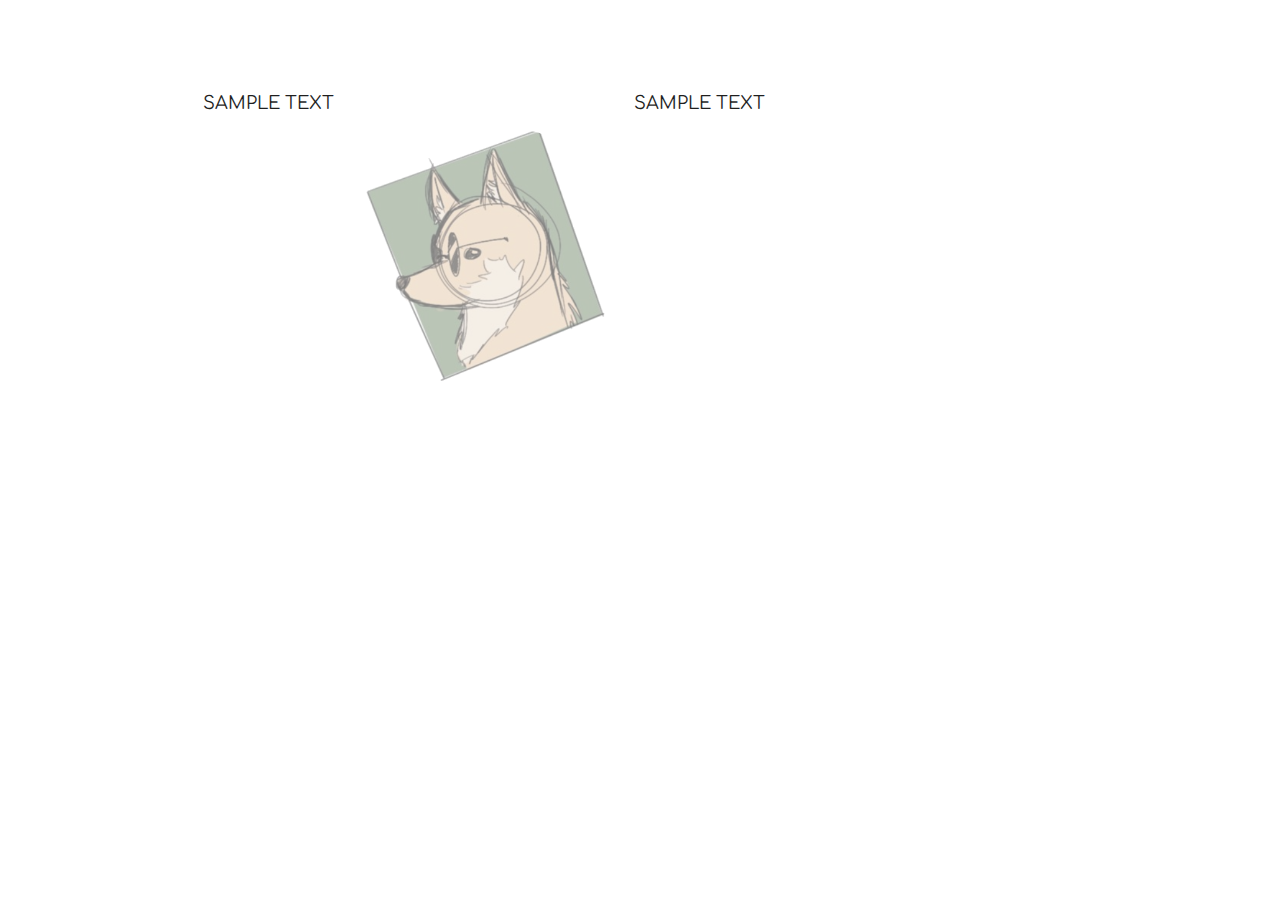
==== homepage.html @ 499a430b "initial commit" ====
<!DOCTYPE html>
<html lang="en">

<head>
    <meta charset="UTF-8">
    <meta name="viewport" content="width=device-width, initial-scale=1.0">
    <meta http-equiv="X-UA-Compatible" content="ie=edge">
    <title></title>
    <!-- Compiled and minified CSS -->
    <link rel="stylesheet" href="https://cdnjs.cloudflare.com/ajax/libs/materialize/1.0.0/css/materialize.min.css">

    <!-- Material Icons CDN -->
    <link href="https://fonts.googleapis.com/icon?family=Material+Icons" rel="stylesheet">
    <!-- fontAwesome CDN -->
    <link rel="stylesheet" href="https://cdnjs.cloudflare.com/ajax/libs/font-awesome/5.8.2/css/all.min.css" />
    <!-- google fonts cdn -->
    <link href="https://fonts.googleapis.com/css?family=Comfortaa&display=swap" rel="stylesheet">
    <!-- Slick Carousel CSS -->
    <!-- <link rel="stylesheet" type="text/css" href="https://cdn.jsdelivr.net/npm/slick-carousel@1.8.1/slick/slick.css" />
    <link rel="stylesheet" type="text/css"
        href="https://cdn.jsdelivr.net/npm/slick-carousel@1.8.1/slick/slick-theme.css" /> -->

    <!--Styling -->
    <link rel="stylesheet" href="assets/css/style.css">
    <script src="assets/javascript/app.js"></script>

</head>

<body>

    <video autoplay muted loop id="myVideo">
        <source src="assets/video/Animation Of Stars.mp4" type="video/mp4">
    </video>
    <div class="container">
        <div class="row">
            <div class="col 4">SAMPLE TEXT</div>
            <div class="col 4"><img id = "headshot"src ="assets/images/cap.png"></div>
            <div class="col 4">SAMPLE TEXT</div>
        </div>
    </div>
    <br>
---- assets/css/style.css ----
body {
    
    /* background-size: 100%; */
    color: #1f1f1f;
    min-height: 100%;
    position: relative;
    padding-bottom: 52px;
    margin-top:90px;    
    font-family: 'Comfortaa', cursive;
    font-size:18px;
}



div .names{
    font-size:20px;
}
#myVideo {
    position: fixed ;
    right: 0;
    bottom: 0;
    min-width: 10%; 
    min-height: 10%;
    z-index:-1;
  }
  #f1_container {
    position: relative;
    margin: 10px auto;
    width: 450px;
    height: 281px;
    z-index: 1;
    perspective: 1000;
}
.front.face {
    padding: 0;
}

  .navStick {
    position: fixed;
    top: 0;
    width: 100%;
    z-index: 1000;
    opacity: 0.9;
    
}
.nav-wrapper{
    color: rgb(0, 100, 248);
}

.social-media-div {
    background-color: rgba(255, 192, 203, 0.555);
    position: absolute;
    left: 0;
    right: 0;
    bottom: 0;
    height: 52px;
    margin-bottom: 0;
}
#introDiv {
    background-color:whitesmoke;
    opacity: 0.5;
    border-radius: 100px;
    padding: 2rem;
    max-width: 100%
}

#secDiv {
    background-color:whitesmoke;
    opacity: 0.5;
    border-radius: 100px;
    padding: 2rem;
    width: 50%;
    float:left;
    left:21.2rem;
    position: relative;
}
.material-icons {
   color: rgb(0, 100, 248);
}
 {
    background-color:grey;
}
#border-button {
    color:rgb(0, 235, 212)
}

#headshot{
    width:17rem;
    height:17rem;
    top:2.5rem;
    float:right;
    position:relative;
    border-radius:7rem;
    opacity: 0.5;
}

#headshot2 {
    width:17rem;
    height:17rem;
    border-radius:10rem;
    opacity:0.5;
}
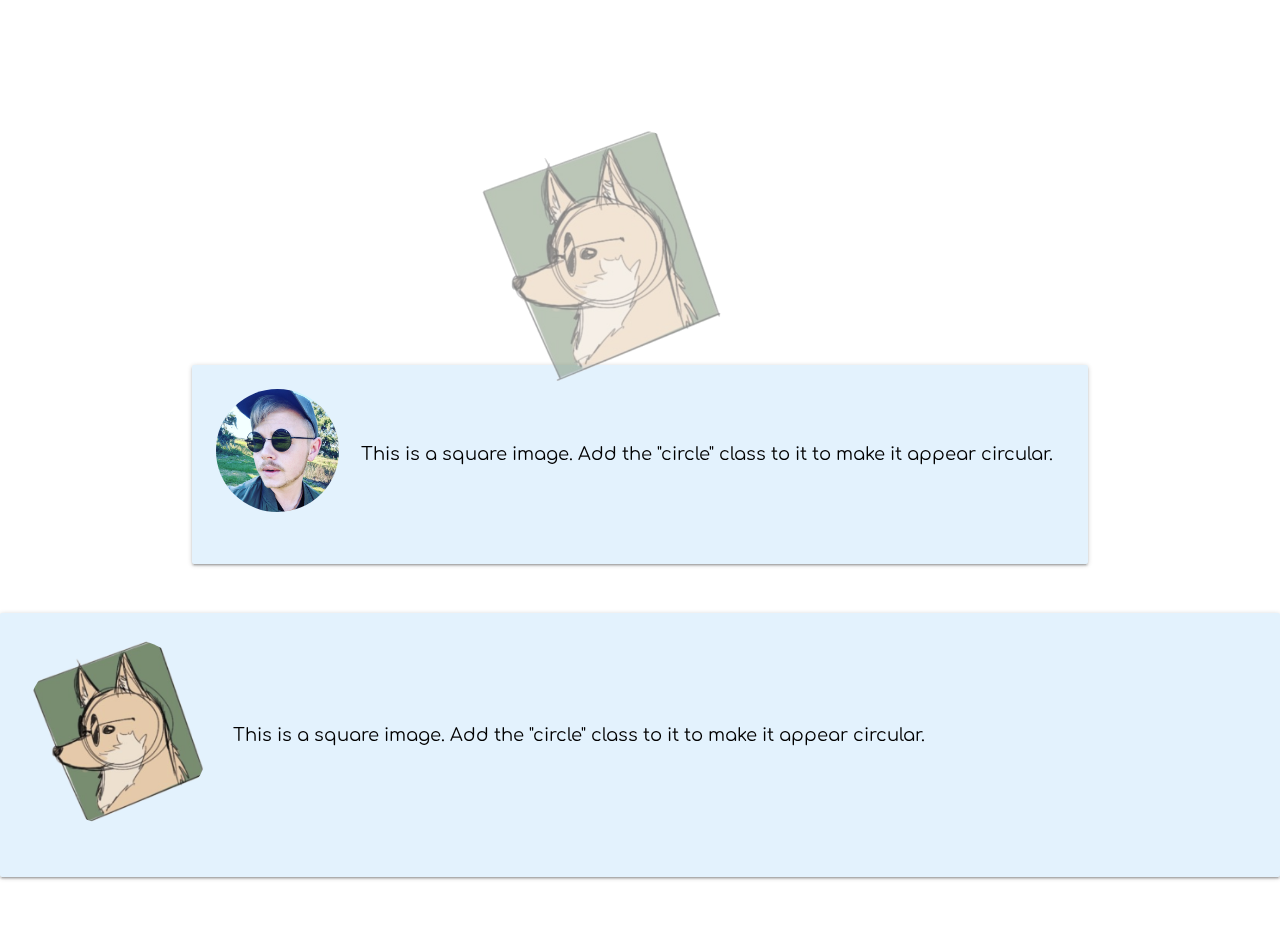
==== commit 43c67372: "Made some adjustments to the page, finally centered the image, and am now working on making parallax" ====
--- a/homepage.html
+++ b/homepage.html
@@ -22,20 +22,68 @@
 
     <!--Styling -->
     <link rel="stylesheet" href="assets/css/style.css">
-    <script src="assets/javascript/app.js"></script>
+
 
 </head>
 
 <body>
-
+    <!-- video playing in the background -->
     <video autoplay muted loop id="myVideo">
         <source src="assets/video/Animation Of Stars.mp4" type="video/mp4">
     </video>
+
+    <!-- Centered Logo Image -->
     <div class="container">
-        <div class="row">
-            <div class="col 4">SAMPLE TEXT</div>
-            <div class="col 4"><img id = "headshot"src ="assets/images/cap.png"></div>
-            <div class="col 4">SAMPLE TEXT</div>
+        <div class="center-align">
+            <div class="row valign-wrapper">
+                <div class="col s4"></div>
+                <div class="col s2"><img id="headshot" src="assets/images/cap.png"></div>
+                <div class="col s4"></div>
+            </div>
+        </div>
+        <!-- Card I grabbed from Materialize -->
+        <div class="col s12 m8 offset-m2 l6 offset-l3">
+            <div class="card-panel blue lighten-5 z-depth-1">
+                <div class="row valign-wrapper">
+                    <div class="col s2">
+                        <img src="assets/images/headshot.jpg" alt="" class="circle responsive-img">
+                        <!-- notice the "circle" class -->
+                    </div>
+                    <div class="col s10">
+                        <span class="black-text">
+                            This is a square image. Add the "circle" class to it to make it appear circular.
+                        </span>
+                    </div>
+                </div>
+            </div>
         </div>
     </div>
-    <br>+    <!-- LINE BREAK -->
+    <br>
+    <!-- LINE BREAK -->
+
+    <!-- Full screen card -->
+    <div class="col s12 m8 offset-m2 l6 offset-l3">
+        <div class="card-panel blue lighten-5 z-depth-1">
+            <div class="row valign-wrapper">
+                <div class="col s2">
+                    <img src="assets/images/cap.png" alt="" class="circle responsive-img">
+                    <!-- notice the "circle" class -->
+                </div>
+                <div class="col s10">
+                    <span class="black-text">
+                        This is a square image. Add the "circle" class to it to make it appear circular.
+                    </span>
+                </div>
+            </div>
+        </div>
+    </div>
+    <!-- End of second card -->
+</body>
+<!-- ------------------------------------------JAVASCRIPT-------------------------------- -->
+<script src="https://code.jquery.com/jquery-3.4.1.js" integrity="sha256-WpOohJOqMqqyKL9FccASB9O0KwACQJpFTUBLTYOVvVU="
+    crossorigin="anonymous"></script>
+<script src="https://cdnjs.cloudflare.com/ajax/libs/materialize/1.0.0/js/materialize.min.js"></script>
+<script src="assets/javascript/app.js"></script>
+
+</html>--- a/assets/css/style.css
+++ b/assets/css/style.css
@@ -1,6 +1,6 @@
 body {
     
-    /* background-size: 100%; */
+    background-size: 100%;
     color: #1f1f1f;
     min-height: 100%;
     position: relative;
@@ -8,6 +8,8 @@
     margin-top:90px;    
     font-family: 'Comfortaa', cursive;
     font-size:18px;
+    background-image: grey;
+    z-index: ;
 }
 
 
@@ -21,7 +23,7 @@
     bottom: 0;
     min-width: 10%; 
     min-height: 10%;
-    z-index:-1;
+    z-index:-4;
   }
   #f1_container {
     position: relative;
@@ -77,9 +79,6 @@
 .material-icons {
    color: rgb(0, 100, 248);
 }
- {
-    background-color:grey;
-}
 #border-button {
     color:rgb(0, 235, 212)
 }
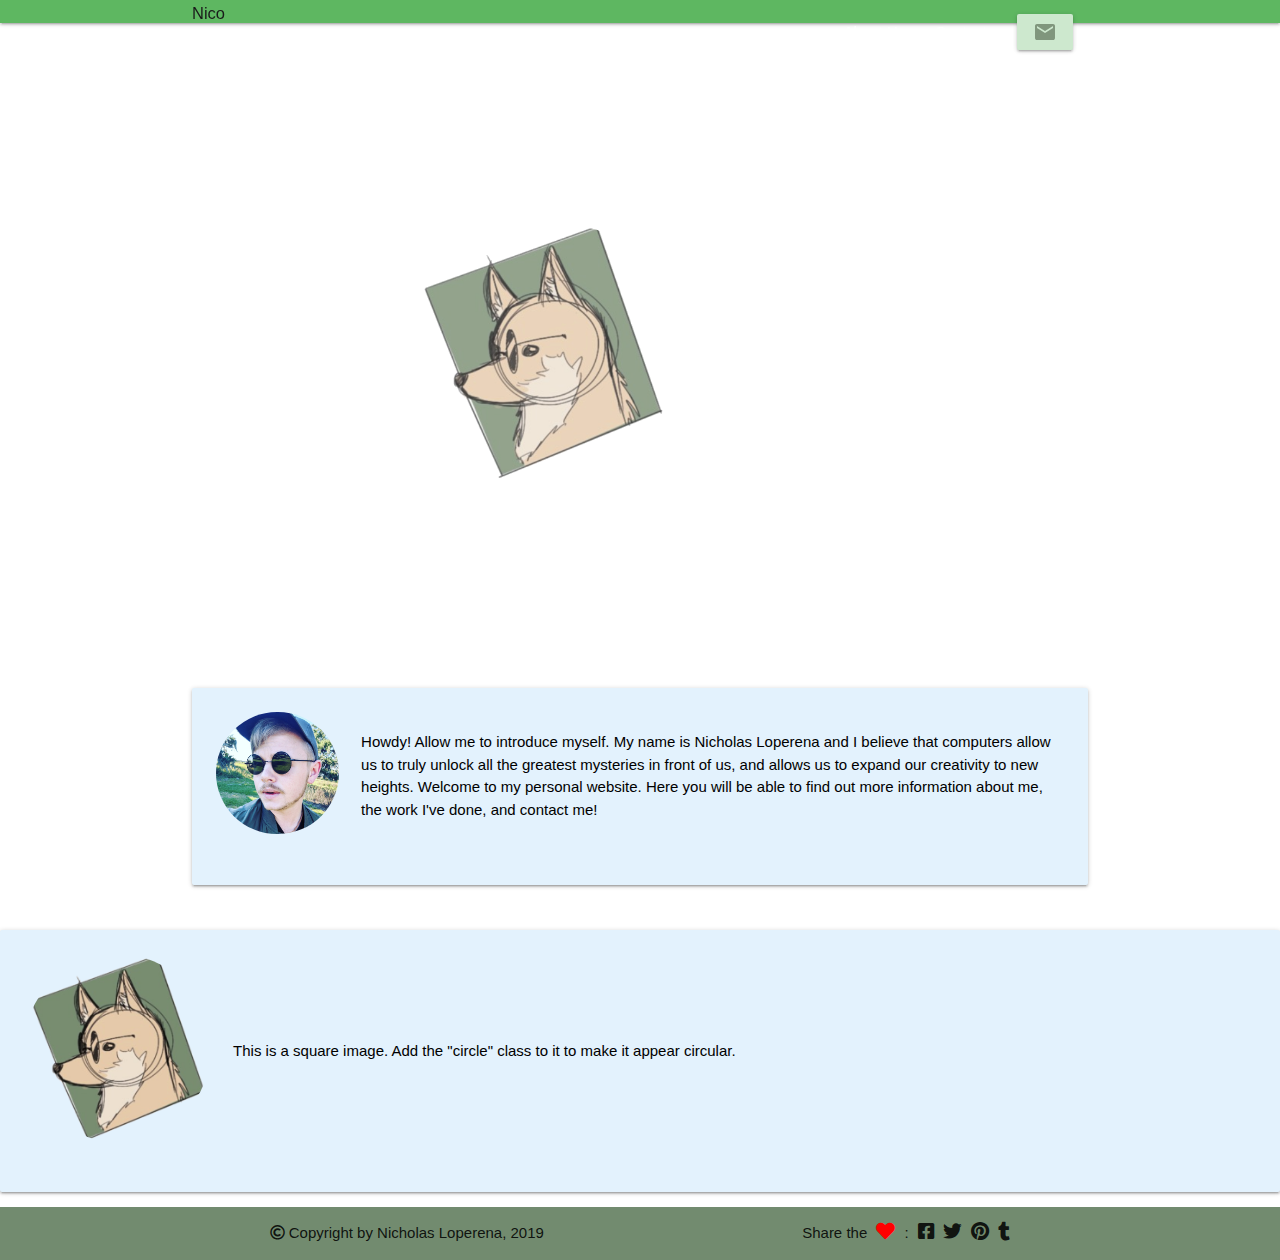
==== commit 4a251d1e: "kind of aligned everything, sticky nav was working before but now I gotta try to get it to work agai" ====
--- a/homepage.html
+++ b/homepage.html
@@ -27,17 +27,85 @@
 </head>
 
 <body>
+
+    <!-- __________________________NAVBAR___________________ -->
+
+    <!-- <nav class="navStick">
+        <div class="nav-wrapper #1e88e5" id= "navColor">
+            <div class="container">
+                    <a id = "buttonCircle" class="btn-floating btn-large waves-effect waves-light green pulse"><i id = "iconCircle" class="material-icons">email</i></a> -->
+    <!-- ______________________________________NAVBAR__________________________ -->
+    <header>
+    <nav class="navStick">
+
+        <!-- Navigation bar -->
+        <div class="nav-wrapper green">
+            <div class="container">
+                <a href="#" class="brand-logo">Nico</a>
+
+                <a href="#" class="sidenav-trigger" data-target="mobile-nav">
+                    <i class="material-icons">menu</i>
+                </a>
+
+                <ul class="right hide-on-med-and-down">
+                    <li><a href="#about-us">About Us</a></li>
+                    <li><a href="#contact-us">Contact</a></li>
+                    <!-- Modal Trigger -->
+
+                    <!-- <li>
+                    <a class="waves-effect waves-light btn modal-trigger #f8bbd0 pink lighten-4" href="#modal2">Login</a>
+                  </li> -->
+                    <li>
+                        <a class="waves-effect waves-light btn modal-trigger #f8bbd0 green lighten-4"" href=" #modal1"><i
+                                class="material-icons">email</i></a>
+                    </li>
+            </div>
+        </div>
+
+
+
+        <!-- Modal Structure -->
+        <div id="modal1" class="modal">
+            <div class="modal-content #e3f2fd blue lighten-5">
+                <h4 class=>Enter Info</h4>
+                <label class="pink lighten-4">Enter Human and Pet Information</label>
+                <input placeholder="Name" id="username-display" type="text" class="validate">
+                <!-- <input placeholder="Email" type="text" class="validate"> -->
+                <input placeholder="Pet Name" id="petname-display" type="text" class="validate">
+                <input placeholder="Pet Type" id="pettype-display" type="text" class="validate">
+                <a class="waves-effect waves-light btn-large favorite-button" id="form-submit-button"><i
+                        class="fas fa-heart"></i> Add info </a>
+            </div>
+        </div>
+        </li>
+        </ul>
+
+
+    </nav>
+</header>
+
+
     <!-- video playing in the background -->
     <video autoplay muted loop id="myVideo">
         <source src="assets/video/Animation Of Stars.mp4" type="video/mp4">
     </video>
 
+
+    <!-- <a href="#" class="sidenav-trigger" data-target="mobile-nav">
+                    <i class="material-icons">menu</i>
+                </a> -->
+
+
+    <!-- Modal Trigger -->
+
     <!-- Centered Logo Image -->
     <div class="container">
         <div class="center-align">
-            <div class="row valign-wrapper">
+            <div class="row valign-wrapper" id ="firstRow">
                 <div class="col s4"></div>
-                <div class="col s2"><img id="headshot" src="assets/images/cap.png"></div>
+                <div class="divider"></div>
+                <div class="col s4 waves"><img id="headshot" src="assets/images/cap.png"></div>
+                <div class="divider"></div>
                 <div class="col s4"></div>
             </div>
         </div>
@@ -51,7 +119,11 @@
                     </div>
                     <div class="col s10">
                         <span class="black-text">
-                            This is a square image. Add the "circle" class to it to make it appear circular.
+                            Howdy! Allow me to introduce myself. My name is Nicholas Loperena and I
+                            believe that computers allow us to truly unlock all the greatest mysteries
+                            in front of us, and allows us to expand our creativity to new heights.
+                            Welcome to my personal website. Here you will be able to find out more information about me,
+                            the work I've done, and contact me!
                         </span>
                     </div>
                 </div>
@@ -78,12 +150,37 @@
             </div>
         </div>
     </div>
+
+
+
     <!-- End of second card -->
+    <footer>
+        <!-- --------------------------------------COPYRIGHT-------------------------------- -->
+        <div class="row social-media-div">
+            <div class="col s12">
+                <div class="social-media">
+                    <p><i class="far fa-copyright"></i> Copyright by Nicholas Loperena, 2019</p>
+                    <p>Share the <i class="fas fa-heart heart-logo"></i> :
+                        <a href="https://www.facebook.com/sharer/sharer.php?u=#url" target="_blank"><i
+                                class="fab fa-facebook-square social-media-logos"></i></a>
+                        <a
+                            href="http://twitter.com/share?text=text goes here&url=http://url goes here&hashtags=hashtag1,hashtag2,hashtag3"><i
+                                class="fab fa-twitter social-media-logos"></i></a>
+                        <a href="http://pinterest.com/pin/create/button/?url=/node/[nid]&description=[title]"><i
+                                class="fab fa-pinterest social-media-logos"></i></a>
+                        <a href="http://www.tumblr.com/share/link?url=[URL]&amp;name=[title]&amp;description=[content]"><i
+                                class="fab fa-tumblr social-media-logos"></i></a>
+                    </p>
+                </div>
+            </div>
+        </div>
+    </footer>
+    <!-- ------------------------------------------JAVASCRIPT-------------------------------- -->
+    <script src="https://code.jquery.com/jquery-3.4.1.js"
+        integrity="sha256-WpOohJOqMqqyKL9FccASB9O0KwACQJpFTUBLTYOVvVU=" crossorigin="anonymous"></script>
+    <script src="https://cdnjs.cloudflare.com/ajax/libs/materialize/1.0.0/js/materialize.min.js"></script>
+    <script src="assets/javascript/app.js"></script>
+
 </body>
-<!-- ------------------------------------------JAVASCRIPT-------------------------------- -->
-<script src="https://code.jquery.com/jquery-3.4.1.js" integrity="sha256-WpOohJOqMqqyKL9FccASB9O0KwACQJpFTUBLTYOVvVU="
-    crossorigin="anonymous"></script>
-<script src="https://cdnjs.cloudflare.com/ajax/libs/materialize/1.0.0/js/materialize.min.js"></script>
-<script src="assets/javascript/app.js"></script>
 
 </html>--- a/assets/css/style.css
+++ b/assets/css/style.css
@@ -1,15 +1,18 @@
+html{
+    padding-top:-600px;}
+
 body {
     
     background-size: 100%;
-    color: #1f1f1f;
+    
     min-height: 100%;
     position: relative;
-    padding-bottom: 52px;
-    margin-top:90px;    
     font-family: 'Comfortaa', cursive;
-    font-size:18px;
-    background-image: grey;
-    z-index: ;
+    font-family: 'Maven Pro', sans-serif;
+    font-size:15px;
+    
+    
+    
 }
 
 
@@ -18,11 +21,11 @@
     font-size:20px;
 }
 #myVideo {
-    position: fixed ;
+    position: absolute;
     right: 0;
     bottom: 0;
-    min-width: 10%; 
-    min-height: 10%;
+    min-width: 100%; 
+    min-height: 100%;
     z-index:-4;
   }
   #f1_container {
@@ -33,30 +36,71 @@
     z-index: 1;
     perspective: 1000;
 }
+#buttonCircle{
+
+}
+.btn-floating.btn-large {
+    width: 20px;
+    height: 20px;
+    padding: 10px;
+    bottom: 1.25rem;
+}
+
+
 .front.face {
     padding: 0;
 }
 
   .navStick {
-    position: fixed;
+    position: sticky;
     top: 0;
     width: 100%;
+    height:100%
     z-index: 1000;
     opacity: 0.9;
-    
+    height: 1.5rem;   
 }
-.nav-wrapper{
-    color: rgb(0, 100, 248);
+nav .brand-logo {
+    position: absolute;
+    color:black;
+    display: inline-block;
+    font-size: 1.1rem;
+    bottom: -1.5rem;
+}
+
+#navColor{
+    background-color: white;
+    text-color
+}
+
+.social-media {
+    display: flex;
+    justify-content: space-evenly;
+    width:100%
+}
+
+.social-media a {
+    color: inherit;
+}
+
+.social-media-logos,
+.heart-logo {
+    font-size: 1.25rem;
+    margin-left: 5px;
 }
 
 .social-media-div {
-    background-color: rgba(255, 192, 203, 0.555);
-    position: absolute;
+    background-color:rgb(114,139,111);
+    position: relative;
     left: 0;
     right: 0;
     bottom: 0;
-    height: 52px;
+    height: rem;
     margin-bottom: 0;
+}
+.heart-logo {
+    color: red;
+    margin-right: 5px;
 }
 #introDiv {
     background-color:whitesmoke;
@@ -77,20 +121,22 @@
     position: relative;
 }
 .material-icons {
-   color: rgb(0, 100, 248);
+   color:rgb(114,139,111);
 }
 #border-button {
-    color:rgb(0, 235, 212)
+    color::rgb(114,139,111);
 }
 
-#headshot{
-    width:17rem;
-    height:17rem;
-    top:2.5rem;
-    float:right;
-    position:relative;
-    border-radius:7rem;
-    opacity: 0.5;
+#headshot {
+    margin-top: 17rem;
+    margin-bottom: 9rem;
+    width: 17rem;
+    height: 17rem;
+    top: -3.5rem;
+    float: left;
+    position: relative;
+    border-radius: 7rem;
+    opacity: 0.8;
 }
 
 #headshot2 {
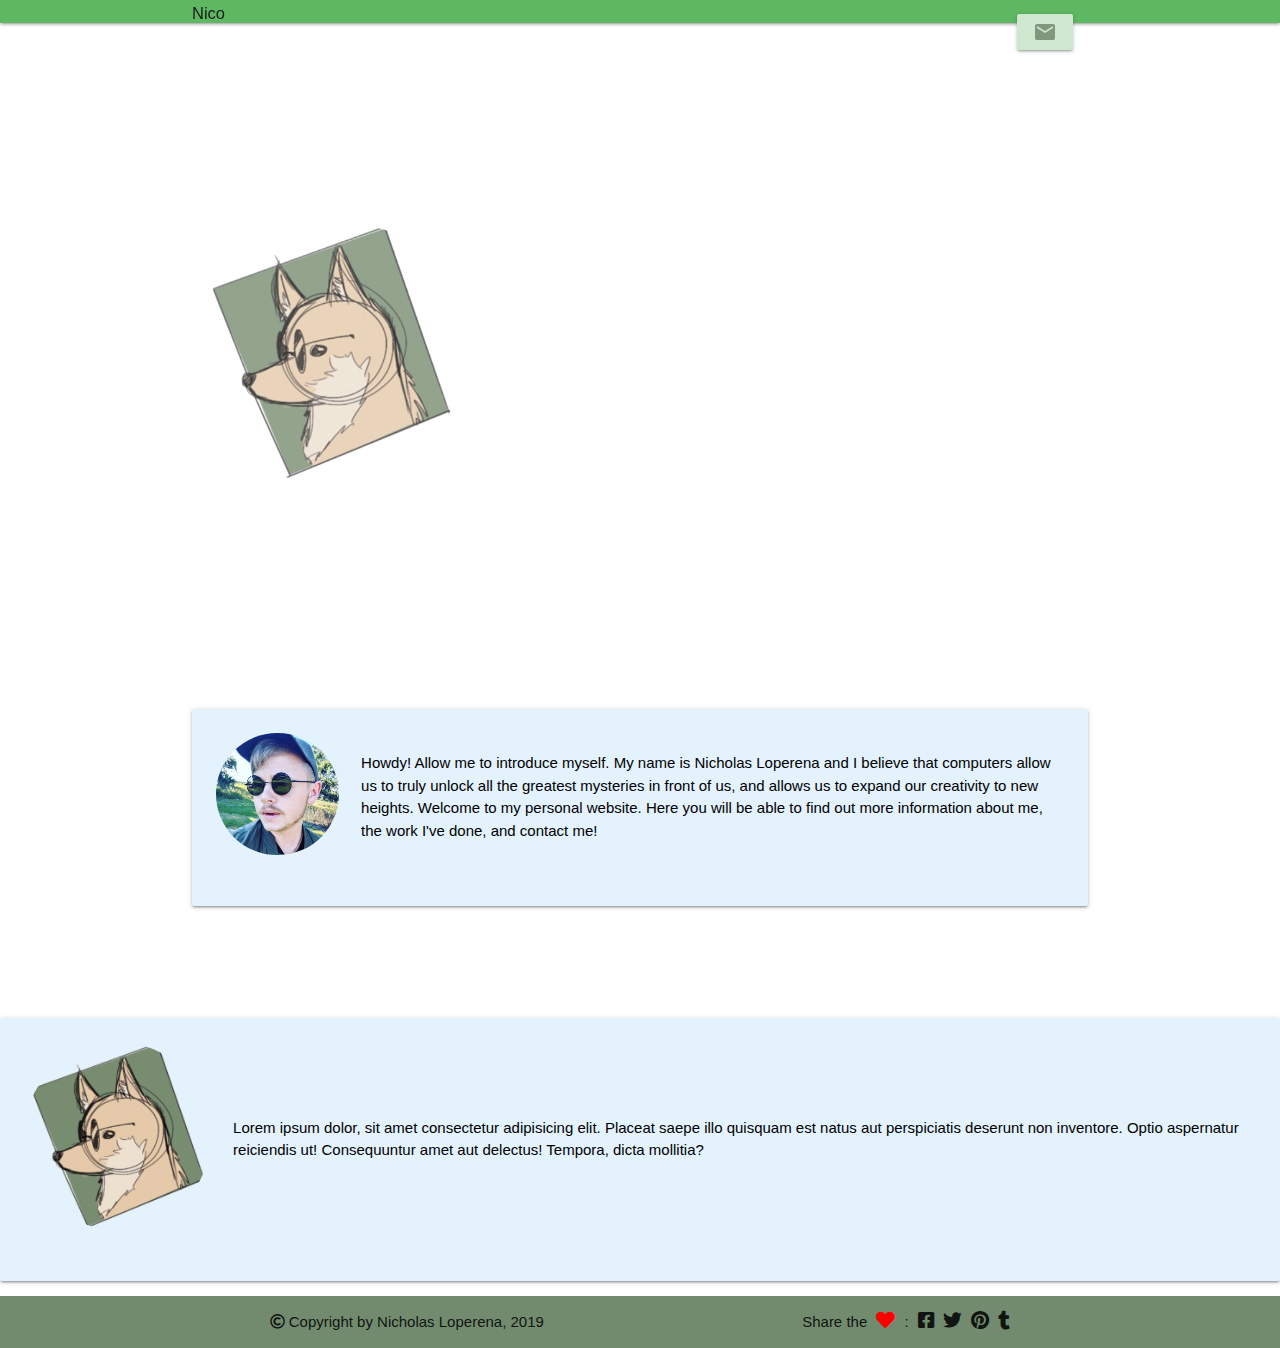
==== commit 9d19d7db: "Just got the navbar to work, now the only thing right now to do is to center my main logo" ====
--- a/homepage.html
+++ b/homepage.html
@@ -35,55 +35,49 @@
             <div class="container">
                     <a id = "buttonCircle" class="btn-floating btn-large waves-effect waves-light green pulse"><i id = "iconCircle" class="material-icons">email</i></a> -->
     <!-- ______________________________________NAVBAR__________________________ -->
-    <header>
-    <nav class="navStick">
+    
+        <nav class="navStick">
 
-        <!-- Navigation bar -->
-        <div class="nav-wrapper green">
-            <div class="container">
-                <a href="#" class="brand-logo">Nico</a>
+            <!-- Navigation bar -->
+            <div class="nav-wrapper green">
+                <div class="container">
+                    <a href="#" class="brand-logo">Nico</a>
 
-                <a href="#" class="sidenav-trigger" data-target="mobile-nav">
-                    <i class="material-icons">menu</i>
-                </a>
+                    <a href="#" class="sidenav-trigger pulse" data-target="mobile-nav">
+                        <i class="material-icons">menu</i>
+                    </a>
 
-                <ul class="right hide-on-med-and-down">
-                    <li><a href="#about-us">About Us</a></li>
-                    <li><a href="#contact-us">Contact</a></li>
-                    <!-- Modal Trigger -->
+                    <ul class="right hide-on-med-and-down">
 
-                    <!-- <li>
+                        <li>Contact</li>
+                        <!-- Modal Trigger -->
+
+                        <!-- <li>
                     <a class="waves-effect waves-light btn modal-trigger #f8bbd0 pink lighten-4" href="#modal2">Login</a>
                   </li> -->
-                    <li>
-                        <a class="waves-effect waves-light btn modal-trigger #f8bbd0 green lighten-4"" href=" #modal1"><i
-                                class="material-icons">email</i></a>
-                    </li>
+                        <li>
+                            <a class="waves-effect waves-light btn modal-trigger #f8bbd0 green lighten-4"" href="
+                                #modal1"><i class="material-icons">email</i></a>
+                        </li>
+                </div>
             </div>
-        </div>
 
 
 
-        <!-- Modal Structure -->
-        <div id="modal1" class="modal">
-            <div class="modal-content #e3f2fd blue lighten-5">
-                <h4 class=>Enter Info</h4>
-                <label class="pink lighten-4">Enter Human and Pet Information</label>
-                <input placeholder="Name" id="username-display" type="text" class="validate">
-                <!-- <input placeholder="Email" type="text" class="validate"> -->
-                <input placeholder="Pet Name" id="petname-display" type="text" class="validate">
-                <input placeholder="Pet Type" id="pettype-display" type="text" class="validate">
-                <a class="waves-effect waves-light btn-large favorite-button" id="form-submit-button"><i
-                        class="fas fa-heart"></i> Add info </a>
+            <!-- Modal Structure -->
+            <div id="modal1" class="modal">
+                <div class="modal-content #e3f2fd blue lighten-5">
+                    
+                    
+                    
+                </div>
             </div>
-        </div>
-        </li>
-        </ul>
+            </li>
+            </ul>
 
 
-    </nav>
-</header>
-
+        </nav>
+    
 
     <!-- video playing in the background -->
     <video autoplay muted loop id="myVideo">
@@ -101,15 +95,24 @@
     <!-- Centered Logo Image -->
     <div class="container">
         <div class="center-align">
-            <div class="row valign-wrapper" id ="firstRow">
+            <div class="row valign-wrapper" id="firstRow">
+                <!-- <div class="col s4"></div> -->
+
+                <div class="col s12"><img id="headshot" src="assets/images/cap.png"></div>
+
+                <!-- <div class="col s4"></div> -->
+            </div>
+            <div class="row valign-wrapper" id="">
                 <div class="col s4"></div>
-                <div class="divider"></div>
-                <div class="col s4 waves"><img id="headshot" src="assets/images/cap.png"></div>
-                <div class="divider"></div>
+
+                <div class="col s4"></div>
+
                 <div class="col s4"></div>
             </div>
         </div>
-        <!-- Card I grabbed from Materialize -->
+    </div>
+    <!-- Card I grabbed from Materialize -->
+    <div class="container">
         <div class="col s12 m8 offset-m2 l6 offset-l3">
             <div class="card-panel blue lighten-5 z-depth-1">
                 <div class="row valign-wrapper">
@@ -130,7 +133,11 @@
             </div>
         </div>
     </div>
+    </div>
     <!-- LINE BREAK -->
+    <br>
+    <br>
+    <br>
     <br>
     <!-- LINE BREAK -->
 
@@ -144,7 +151,9 @@
                 </div>
                 <div class="col s10">
                     <span class="black-text">
-                        This is a square image. Add the "circle" class to it to make it appear circular.
+                        Lorem ipsum dolor, sit amet consectetur adipisicing elit. Placeat saepe illo quisquam est natus
+                        aut perspiciatis deserunt non inventore. Optio aspernatur reiciendis ut! Consequuntur amet aut
+                        delectus! Tempora, dicta mollitia?
                     </span>
                 </div>
             </div>
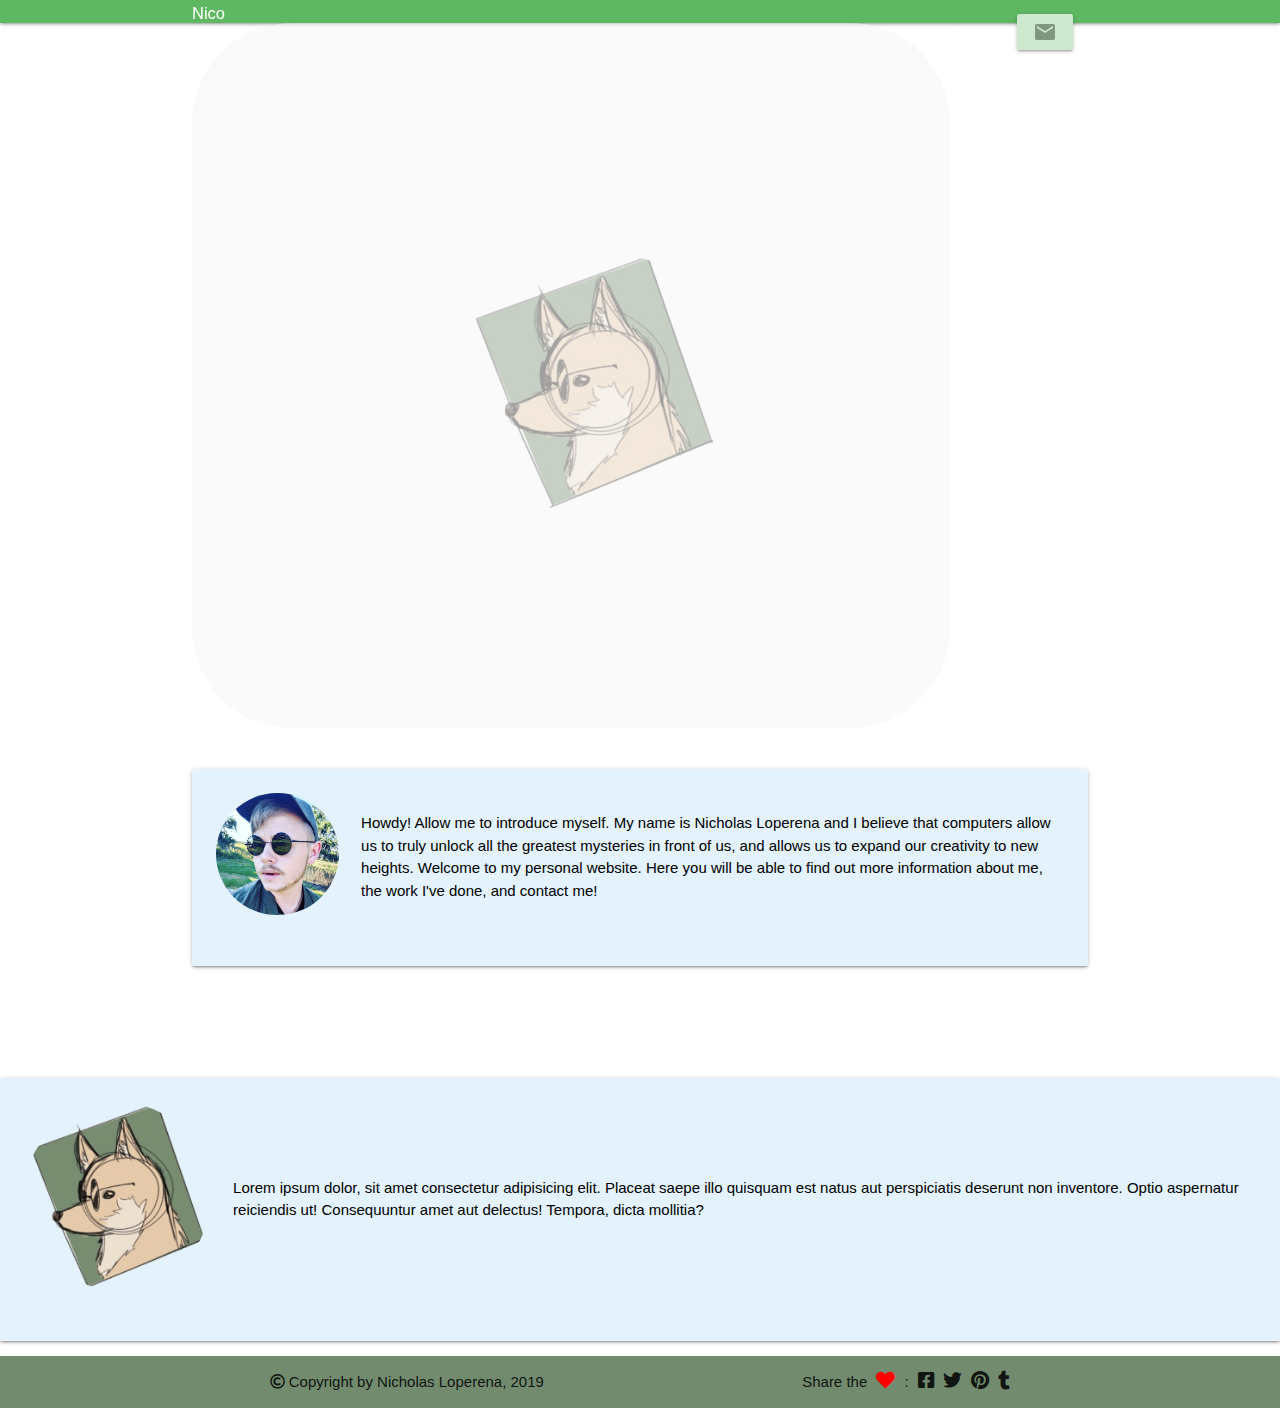
==== commit 5dc0e5ff: "Throwing in the towel on centering this image, will come back to it later" ====
--- a/homepage.html
+++ b/homepage.html
@@ -95,12 +95,12 @@
     <!-- Centered Logo Image -->
     <div class="container">
         <div class="center-align">
-            <div class="row valign-wrapper" id="firstRow">
-                <!-- <div class="col s4"></div> -->
+            <div class="row valign-wrapper" id="introDiv">
+                <div class="col s4"></div>
 
-                <div class="col s12"><img id="headshot" src="assets/images/cap.png"></div>
+                <div class="col s4"><img id="headshot" src="assets/images/cap.png"></div>
 
-                <!-- <div class="col s4"></div> -->
+                <div class="col s4"></div>
             </div>
             <div class="row valign-wrapper" id="">
                 <div class="col s4"></div>
--- a/assets/css/style.css
+++ b/assets/css/style.css
@@ -62,7 +62,7 @@
 }
 nav .brand-logo {
     position: absolute;
-    color:black;
+    color:white;
     display: inline-block;
     font-size: 1.1rem;
     bottom: -1.5rem;
@@ -137,6 +137,8 @@
     position: relative;
     border-radius: 7rem;
     opacity: 0.8;
+    text-align:center;
+    
 }
 
 #headshot2 {
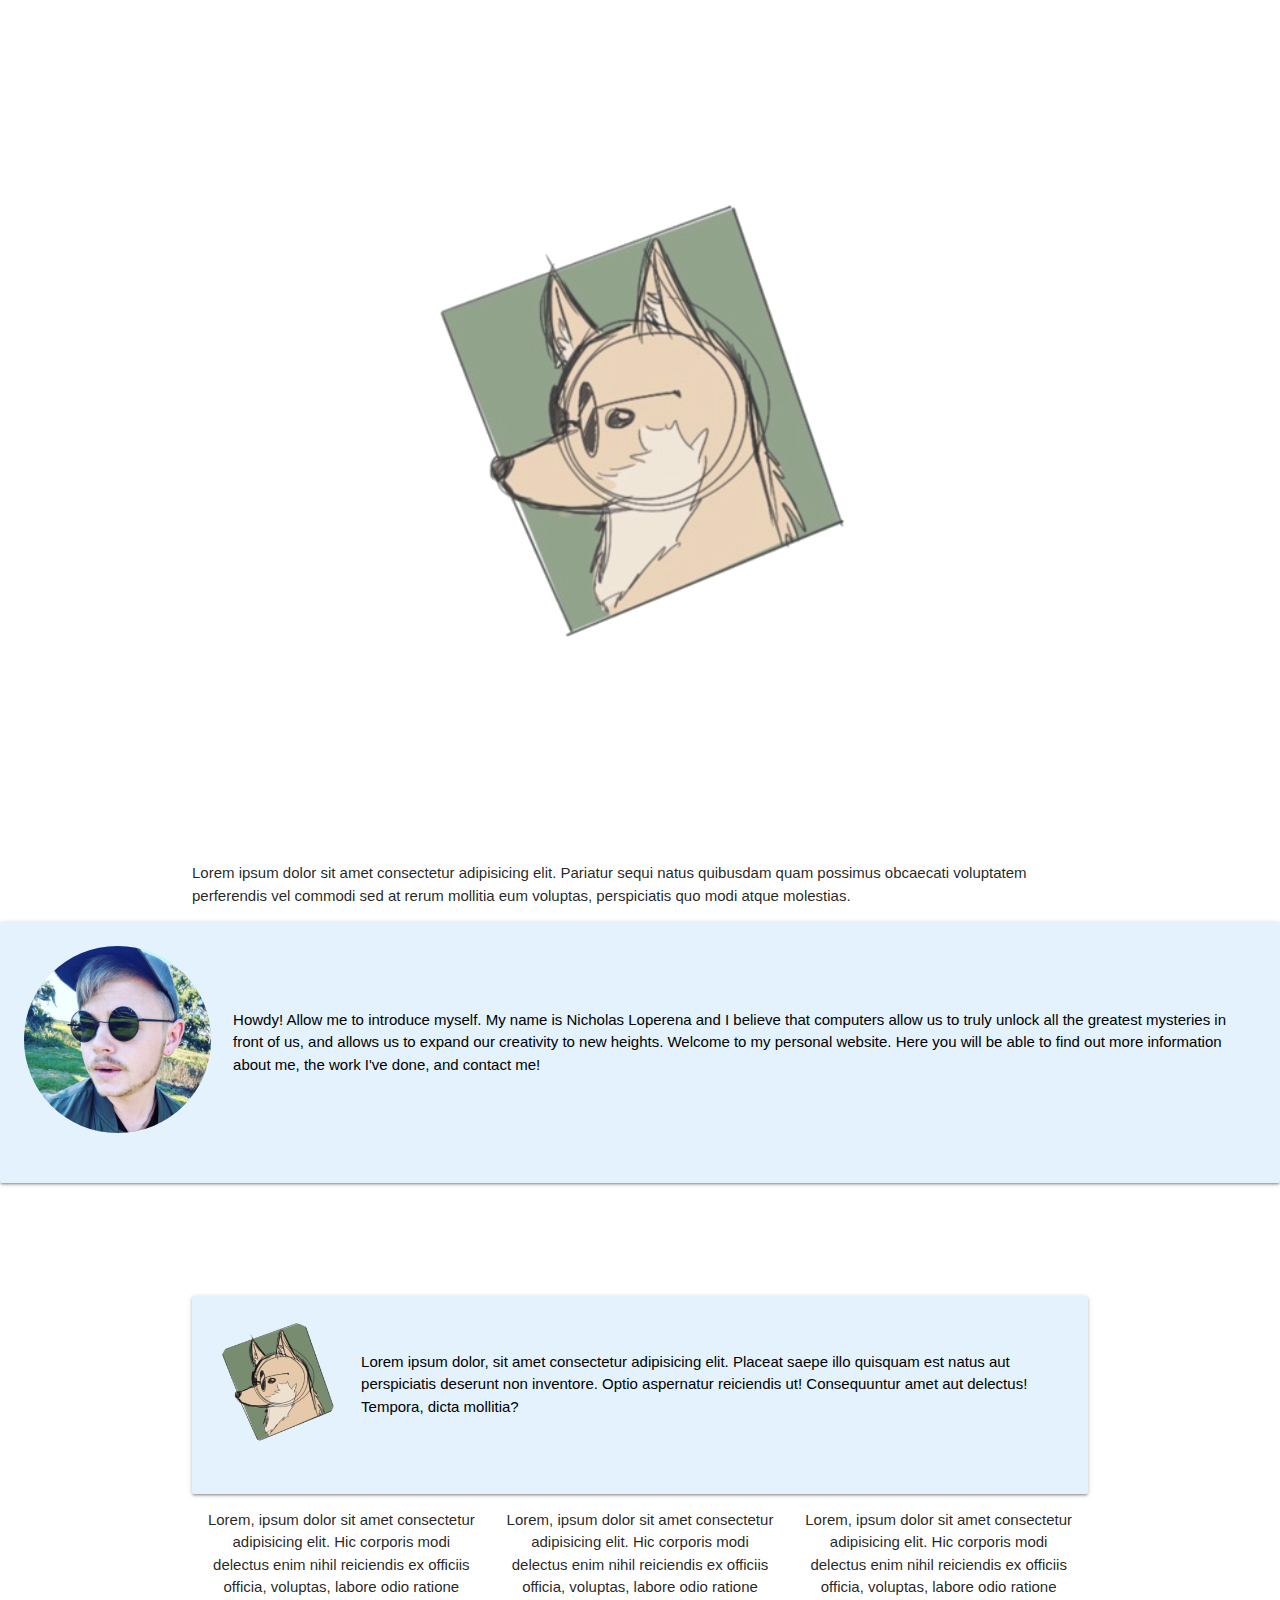
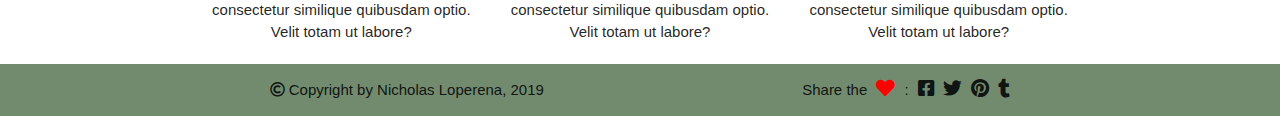
==== commit 613dd876: "centered my image, removed the navbar for now, and the next plan is parallax scrolling" ====
--- a/homepage.html
+++ b/homepage.html
@@ -35,104 +35,66 @@
             <div class="container">
                     <a id = "buttonCircle" class="btn-floating btn-large waves-effect waves-light green pulse"><i id = "iconCircle" class="material-icons">email</i></a> -->
     <!-- ______________________________________NAVBAR__________________________ -->
-    
-        <nav class="navStick">
-
-            <!-- Navigation bar -->
-            <div class="nav-wrapper green">
-                <div class="container">
-                    <a href="#" class="brand-logo">Nico</a>
-
-                    <a href="#" class="sidenav-trigger pulse" data-target="mobile-nav">
-                        <i class="material-icons">menu</i>
-                    </a>
-
-                    <ul class="right hide-on-med-and-down">
-
-                        <li>Contact</li>
-                        <!-- Modal Trigger -->
-
-                        <!-- <li>
-                    <a class="waves-effect waves-light btn modal-trigger #f8bbd0 pink lighten-4" href="#modal2">Login</a>
-                  </li> -->
-                        <li>
-                            <a class="waves-effect waves-light btn modal-trigger #f8bbd0 green lighten-4"" href="
-                                #modal1"><i class="material-icons">email</i></a>
-                        </li>
-                </div>
-            </div>
 
 
 
-            <!-- Modal Structure -->
-            <div id="modal1" class="modal">
-                <div class="modal-content #e3f2fd blue lighten-5">
-                    
-                    
-                    
-                </div>
-            </div>
-            </li>
-            </ul>
+
+    <!-- Modal Structure -->
+    <div id="modal1" class="modal">
+        <div class="modal-content #e3f2fd blue lighten-5">
 
 
-        </nav>
-    
+
+        </div>
+    </div>
+    </li>
+    </ul>
+    </nav>
+
 
     <!-- video playing in the background -->
-    <video autoplay muted loop id="myVideo">
-        <source src="assets/video/Animation Of Stars.mp4" type="video/mp4">
-    </video>
+    <div class="videoContainer">
+        <video autoplay muted loop id="myVideo">
+            <source src="assets/video/Animation Of Stars.mp4" type="video/mp4">
+        </video>
+    </div>
 
 
-    <!-- <a href="#" class="sidenav-trigger" data-target="mobile-nav">
-                    <i class="material-icons">menu</i>
-                </a> -->
+    <div class="container  valign-wrapper">
+        <div class="row">
+            <div class="col s12 center-align imgRow"><img id="headshot" src="assets/images/cap.png"></div>
+        </div>
+    </div>
+    <div class="container dividingDiv">
+        <p class="white">Lorem ipsum dolor sit amet consectetur adipisicing elit. Pariatur sequi natus quibusdam quam
+            possimus obcaecati voluptatem perferendis vel commodi sed at rerum mollitia eum voluptas, perspiciatis quo
+            modi atque molestias.</p>
+    </div>
 
 
-    <!-- Modal Trigger -->
 
-    <!-- Centered Logo Image -->
-    <div class="container">
-        <div class="center-align">
-            <div class="row valign-wrapper" id="introDiv">
-                <div class="col s4"></div>
+    <!-- Card I grabbed from Materialize -->
 
-                <div class="col s4"><img id="headshot" src="assets/images/cap.png"></div>
-
-                <div class="col s4"></div>
-            </div>
-            <div class="row valign-wrapper" id="">
-                <div class="col s4"></div>
-
-                <div class="col s4"></div>
-
-                <div class="col s4"></div>
-            </div>
-        </div>
-    </div>
-    <!-- Card I grabbed from Materialize -->
-    <div class="container">
-        <div class="col s12 m8 offset-m2 l6 offset-l3">
-            <div class="card-panel blue lighten-5 z-depth-1">
-                <div class="row valign-wrapper">
-                    <div class="col s2">
-                        <img src="assets/images/headshot.jpg" alt="" class="circle responsive-img">
-                        <!-- notice the "circle" class -->
-                    </div>
-                    <div class="col s10">
-                        <span class="black-text">
-                            Howdy! Allow me to introduce myself. My name is Nicholas Loperena and I
-                            believe that computers allow us to truly unlock all the greatest mysteries
-                            in front of us, and allows us to expand our creativity to new heights.
-                            Welcome to my personal website. Here you will be able to find out more information about me,
-                            the work I've done, and contact me!
-                        </span>
-                    </div>
+    <div class="col s12 m8 offset-m2 l6 offset-l3">
+        <div class="card-panel blue lighten-5 z-depth-1">
+            <div class="row valign-wrapper">
+                <div class="col s2">
+                    <img src="assets/images/headshot.jpg" alt="" class="circle responsive-img">
+                    <!-- notice the "circle" class -->
+                </div>
+                <div class="col s10">
+                    <span class="black-text">
+                        Howdy! Allow me to introduce myself. My name is Nicholas Loperena and I
+                        believe that computers allow us to truly unlock all the greatest mysteries
+                        in front of us, and allows us to expand our creativity to new heights.
+                        Welcome to my personal website. Here you will be able to find out more information about me,
+                        the work I've done, and contact me!
+                    </span>
                 </div>
             </div>
         </div>
     </div>
+
     </div>
     <!-- LINE BREAK -->
     <br>
@@ -142,24 +104,50 @@
     <!-- LINE BREAK -->
 
     <!-- Full screen card -->
-    <div class="col s12 m8 offset-m2 l6 offset-l3">
-        <div class="card-panel blue lighten-5 z-depth-1">
-            <div class="row valign-wrapper">
-                <div class="col s2">
-                    <img src="assets/images/cap.png" alt="" class="circle responsive-img">
-                    <!-- notice the "circle" class -->
-                </div>
-                <div class="col s10">
-                    <span class="black-text">
-                        Lorem ipsum dolor, sit amet consectetur adipisicing elit. Placeat saepe illo quisquam est natus
-                        aut perspiciatis deserunt non inventore. Optio aspernatur reiciendis ut! Consequuntur amet aut
-                        delectus! Tempora, dicta mollitia?
-                    </span>
+    <div class="container">
+        <div class="col s12 m8 offset-m2 l6 offset-l3">
+            <div class="card-panel blue lighten-5 z-depth-1">
+                <div class="row valign-wrapper">
+                    <div class="col s2">
+                        <img src="assets/images/cap.png" alt="" class="circle responsive-img">
+                        <!-- notice the "circle" class -->
+                    </div>
+                    <div class="col s10">
+                        <span class="black-text">
+                            Lorem ipsum dolor, sit amet consectetur adipisicing elit. Placeat saepe illo quisquam est
+                            natus
+                            aut perspiciatis deserunt non inventore. Optio aspernatur reiciendis ut! Consequuntur amet
+                            aut
+                            delectus! Tempora, dicta mollitia?
+                        </span>
+                    </div>
                 </div>
             </div>
         </div>
     </div>
 
+
+
+    <!-- _________________________________TESTDIV____________________ -->
+    <div class="container valign-wrapper">
+        <div class="row">
+            <div class="col s4 center-align">
+                Lorem, ipsum dolor sit amet consectetur adipisicing elit. Hic corporis modi delectus enim nihil
+                reiciendis ex officiis officia, voluptas, labore odio ratione consectetur similique quibusdam optio.
+                Velit totam ut labore?
+            </div>
+            <div class="col s4 center-align">
+                Lorem, ipsum dolor sit amet consectetur adipisicing elit. Hic corporis modi delectus enim nihil
+                reiciendis ex officiis officia, voluptas, labore odio ratione consectetur similique quibusdam optio.
+                Velit totam ut labore?
+            </div>
+            <div class="col s4 center-align">
+                Lorem, ipsum dolor sit amet consectetur adipisicing elit. Hic corporis modi delectus enim nihil
+                reiciendis ex officiis officia, voluptas, labore odio ratione consectetur similique quibusdam optio.
+                Velit totam ut labore?
+            </div>
+        </div>
+    </div>
 
 
     <!-- End of second card -->
--- a/assets/css/style.css
+++ b/assets/css/style.css
@@ -10,9 +10,6 @@
     font-family: 'Comfortaa', cursive;
     font-family: 'Maven Pro', sans-serif;
     font-size:15px;
-    
-    
-    
 }
 
 
@@ -27,6 +24,8 @@
     min-width: 100%; 
     min-height: 100%;
     z-index:-4;
+    background-repeat: no-repeat;
+    background-attachment: fixed;
   }
   #f1_container {
     position: relative;
@@ -47,18 +46,22 @@
 }
 
 
-.front.face {
-    padding: 0;
-}
-
   .navStick {
     position: sticky;
     top: 0;
     width: 100%;
-    height:100%
+    height:100%;
     z-index: 1000;
     opacity: 0.9;
     height: 1.5rem;   
+}
+
+.videoContainer{
+    poistion:absolute;
+    top: 0;
+    left: 0;
+    width: 100%;
+
 }
 nav .brand-logo {
     position: absolute;
@@ -70,13 +73,12 @@
 
 #navColor{
     background-color: white;
-    text-color
 }
 
 .social-media {
     display: flex;
     justify-content: space-evenly;
-    width:100%
+    width:100%;
 }
 
 .social-media a {
@@ -101,6 +103,18 @@
 .heart-logo {
     color: red;
     margin-right: 5px;
+}
+/* .container {
+    height: 100vh;
+    position:relative;
+    border: 3px solid green;
+} */
+
+.imgRow {
+    width: 70.333333%;
+    margin-left: auto;
+    left: auto;
+    right: auto;
 }
 #introDiv {
     background-color:whitesmoke;
@@ -130,14 +144,12 @@
 #headshot {
     margin-top: 17rem;
     margin-bottom: 9rem;
-    width: 17rem;
-    height: 17rem;
     top: -3.5rem;
     float: left;
     position: relative;
     border-radius: 7rem;
     opacity: 0.8;
-    text-align:center;
+    
     
 }
 
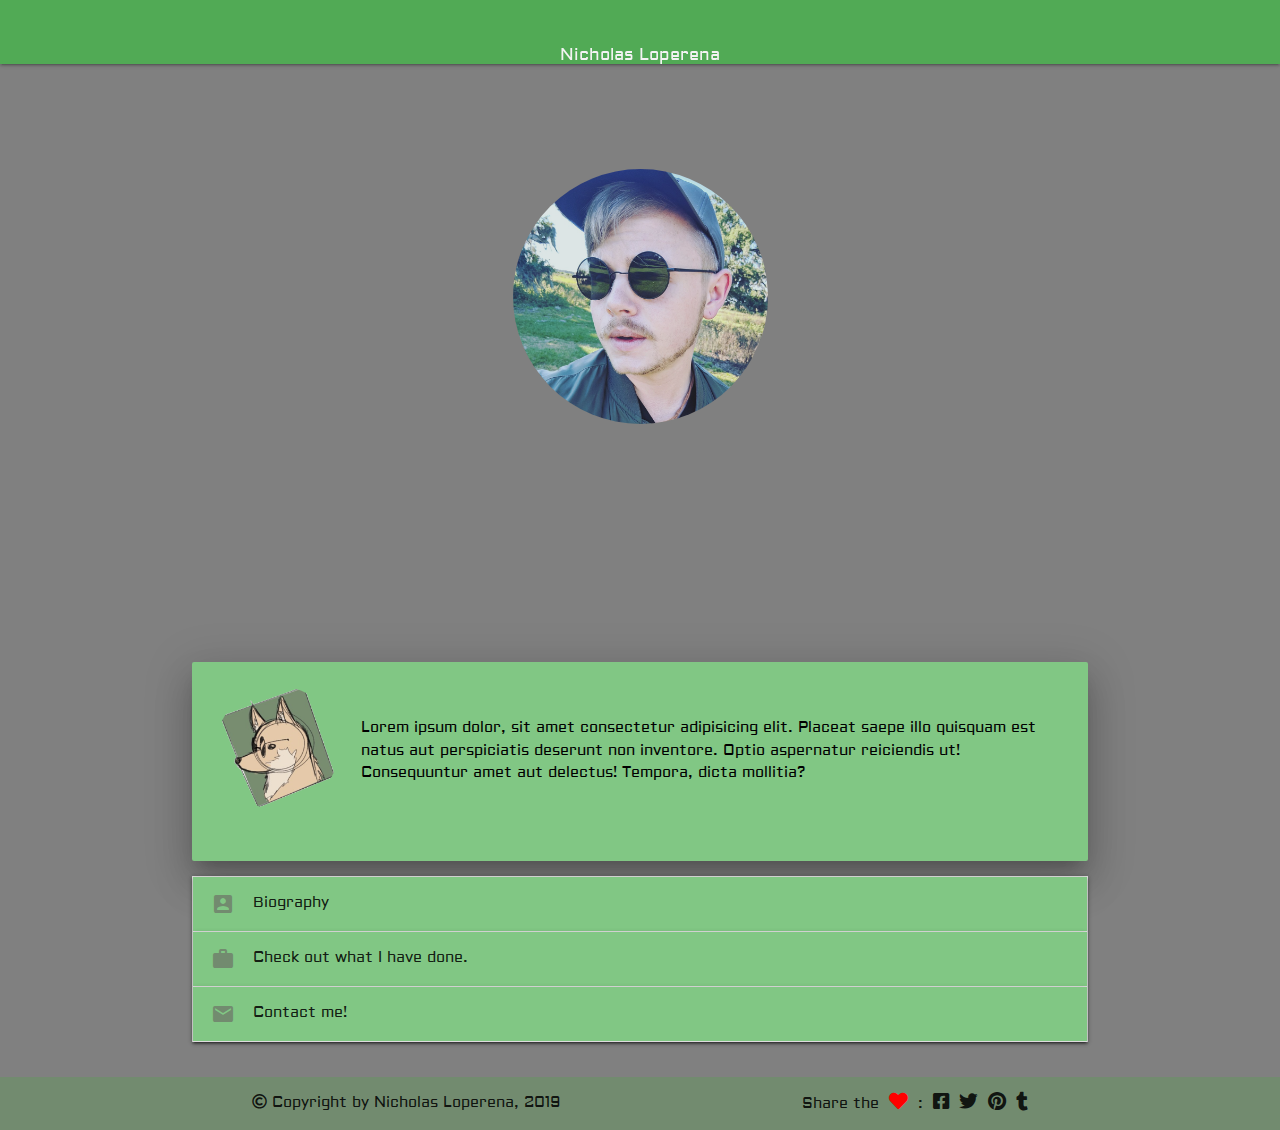
==== commit f4155d0e: "Updated my portfolio" ====
--- a/homepage.html
+++ b/homepage.html
@@ -15,11 +15,8 @@
     <link rel="stylesheet" href="https://cdnjs.cloudflare.com/ajax/libs/font-awesome/5.8.2/css/all.min.css" />
     <!-- google fonts cdn -->
     <link href="https://fonts.googleapis.com/css?family=Comfortaa&display=swap" rel="stylesheet">
-    <!-- Slick Carousel CSS -->
-    <!-- <link rel="stylesheet" type="text/css" href="https://cdn.jsdelivr.net/npm/slick-carousel@1.8.1/slick/slick.css" />
-    <link rel="stylesheet" type="text/css"
-        href="https://cdn.jsdelivr.net/npm/slick-carousel@1.8.1/slick/slick-theme.css" /> -->
-
+   
+    <link href="https://fonts.googleapis.com/css?family=Aldrich&display=swap" rel="stylesheet">
     <!--Styling -->
     <link rel="stylesheet" href="assets/css/style.css">
 
@@ -28,72 +25,33 @@
 
 <body>
 
-    <!-- __________________________NAVBAR___________________ -->
+    
 
-    <!-- <nav class="navStick">
-        <div class="nav-wrapper #1e88e5" id= "navColor">
-            <div class="container">
-                    <a id = "buttonCircle" class="btn-floating btn-large waves-effect waves-light green pulse"><i id = "iconCircle" class="material-icons">email</i></a> -->
-    <!-- ______________________________________NAVBAR__________________________ -->
+    <nav class="navStick">
+        <div class="nav-wrapper green">
+          <a href="#" class="brand-logo center">Nicholas Loperena</a>
+          <ul id="nav-mobile" class="left hide-on-med-and-down">
+           
+          </ul>
+        </div>
+      </nav>
+
+    <div class="parallax-container">
+        <div class="videoContainer">
+        <video autoplay muted loop id="myVideo">
+            <source src="assets/video/Animation Of Stars.mp4" type="video/mp4">
+        </video>
+    <div class=" valign-wrapper"></div>
+        <div class="row">
+            <div class="col s12  center-align imgRow"><img id="headshot2" src="assets/images/headshot.jpg"> </div>
+         
+        </div>
+    </div>
+</div>
 
 
 
-
-    <!-- Modal Structure -->
-    <div id="modal1" class="modal">
-        <div class="modal-content #e3f2fd blue lighten-5">
-
-
-
-        </div>
-    </div>
-    </li>
-    </ul>
-    </nav>
-
-
-    <!-- video playing in the background -->
-    <div class="videoContainer">
-        <video autoplay muted loop id="myVideo">
-            <source src="assets/video/Animation Of Stars.mp4" type="video/mp4">
-        </video>
-    </div>
-
-
-    <div class="container  valign-wrapper">
-        <div class="row">
-            <div class="col s12 center-align imgRow"><img id="headshot" src="assets/images/cap.png"></div>
-        </div>
-    </div>
-    <div class="container dividingDiv">
-        <p class="white">Lorem ipsum dolor sit amet consectetur adipisicing elit. Pariatur sequi natus quibusdam quam
-            possimus obcaecati voluptatem perferendis vel commodi sed at rerum mollitia eum voluptas, perspiciatis quo
-            modi atque molestias.</p>
-    </div>
-
-
-
-    <!-- Card I grabbed from Materialize -->
-
-    <div class="col s12 m8 offset-m2 l6 offset-l3">
-        <div class="card-panel blue lighten-5 z-depth-1">
-            <div class="row valign-wrapper">
-                <div class="col s2">
-                    <img src="assets/images/headshot.jpg" alt="" class="circle responsive-img">
-                    <!-- notice the "circle" class -->
-                </div>
-                <div class="col s10">
-                    <span class="black-text">
-                        Howdy! Allow me to introduce myself. My name is Nicholas Loperena and I
-                        believe that computers allow us to truly unlock all the greatest mysteries
-                        in front of us, and allows us to expand our creativity to new heights.
-                        Welcome to my personal website. Here you will be able to find out more information about me,
-                        the work I've done, and contact me!
-                    </span>
-                </div>
-            </div>
-        </div>
-    </div>
+ 
 
     </div>
     <!-- LINE BREAK -->
@@ -106,7 +64,7 @@
     <!-- Full screen card -->
     <div class="container">
         <div class="col s12 m8 offset-m2 l6 offset-l3">
-            <div class="card-panel blue lighten-5 z-depth-1">
+            <div class="card-panel green lighten-2 z-depth-5">
                 <div class="row valign-wrapper">
                     <div class="col s2">
                         <img src="assets/images/cap.png" alt="" class="circle responsive-img">
@@ -127,30 +85,43 @@
     </div>
 
 
-
-    <!-- _________________________________TESTDIV____________________ -->
-    <div class="container valign-wrapper">
+    <!-- ___________________________COLLAPSABLE________________________ -->
+    <div class="container" id="collapseContainer">
         <div class="row">
-            <div class="col s4 center-align">
-                Lorem, ipsum dolor sit amet consectetur adipisicing elit. Hic corporis modi delectus enim nihil
-                reiciendis ex officiis officia, voluptas, labore odio ratione consectetur similique quibusdam optio.
-                Velit totam ut labore?
-            </div>
-            <div class="col s4 center-align">
-                Lorem, ipsum dolor sit amet consectetur adipisicing elit. Hic corporis modi delectus enim nihil
-                reiciendis ex officiis officia, voluptas, labore odio ratione consectetur similique quibusdam optio.
-                Velit totam ut labore?
-            </div>
-            <div class="col s4 center-align">
-                Lorem, ipsum dolor sit amet consectetur adipisicing elit. Hic corporis modi delectus enim nihil
-                reiciendis ex officiis officia, voluptas, labore odio ratione consectetur similique quibusdam optio.
-                Velit totam ut labore?
+            <div class="col-2">
+                <ul class="collapsible" id="worksCollapse">
+                    <li>
+                        <div class="collapsible-header green lighten-2 z-depth-1" id="collapseContainer"><i
+                                class="material-icons">account_box</i>Biography</div>
+                        <div class="collapsible-body"><span>Lorem ipsum dolor sit amet. Lorem ipsum dolor sit amet
+                                consectetur adipisicing elit. Vel et cumque voluptatum earum? Perspiciatis eius ratione
+                                corrupti nulla ipsum excepturi maxime tenetur deserunt, libero, maiores vel sit sapiente
+                                doloremque hic?Lorem ipsum dolor sit amet consectetur adipisicing elit. Mollitia
+                                doloribus ex esse fugiat, velit labore a nulla voluptatum, ipsum sed voluptas iusto
+                                quam, debitis voluptates necessitatibus commodi sapiente dolor magnam?Lorem ipsum dolor
+                                sit amet consectetur, adipisicing elit. Quam totam quod soluta fugit recusandae
+                                voluptas, officiis repellat sapiente ipsam, cumque excepturi? Voluptates dolores quaerat
+                                praesentium voluptatum quis itaque dignissimos repellendus.</span></div>
+                    </li>
+                    <li>
+                        <div class="collapsible-header green lighten-2 z-depth-1" id="collapseContainer"><i
+                                class="material-icons">work</i>Check out what I have done.
+                        </div>
+                        <div class="collapsible-body"><span>Lorem ipsum dolor sit amet.</span><img
+                                src="assets/images/engineer.jpg"></div>
+                    </li>
+                    <li>
+                        <div class="collapsible-header green lighten-2 z-depth-1" id="collapseContainer"><i
+                                class="material-icons">email</i>Contact me!
+                        </div>
+                        <div class="collapsible-body"><span>Lorem ipsum dolor sit amet.</span></div>
+                    </li>
+                </ul>
             </div>
         </div>
+
     </div>
 
-
-    <!-- End of second card -->
     <footer>
         <!-- --------------------------------------COPYRIGHT-------------------------------- -->
         <div class="row social-media-div">
--- a/assets/css/style.css
+++ b/assets/css/style.css
@@ -1,15 +1,16 @@
 html{
-    padding-top:-600px;}
+    padding-top:-600px;
+
+}
 
 body {
     
-    background-size: 100%;
-    
+    /* background-image: url(../images/fake_luxury_@2X.png); */
+    background-color: grey;
     min-height: 100%;
     position: relative;
-    font-family: 'Comfortaa', cursive;
-    font-family: 'Maven Pro', sans-serif;
-    font-size:15px;
+    font-family: 'Aldrich', sans-serif;
+    font-size:15px; 
 }
 
 
@@ -26,6 +27,7 @@
     z-index:-4;
     background-repeat: no-repeat;
     background-attachment: fixed;
+    height:110rem;
   }
   #f1_container {
     position: relative;
@@ -50,19 +52,19 @@
     position: sticky;
     top: 0;
     width: 100%;
-    height:100%;
+    
     z-index: 1000;
     opacity: 0.9;
-    height: 1.5rem;   
-}
+    color:black;
+
+  }
 
 .videoContainer{
-    poistion:absolute;
     top: 0;
     left: 0;
     width: 100%;
+}
 
-}
 nav .brand-logo {
     position: absolute;
     color:white;
@@ -144,18 +146,27 @@
 #headshot {
     margin-top: 17rem;
     margin-bottom: 9rem;
-    top: -3.5rem;
+    top: -14.5rem;
     float: left;
     position: relative;
     border-radius: 7rem;
-    opacity: 0.8;
-    
-    
+    opacity: 0.9;
+    right: 4rem;
 }
 
 #headshot2 {
-    width:17rem;
-    height:17rem;
-    border-radius:10rem;
-    opacity:0.5;
+    width: 17rem;
+    height: 17rem;
+    border-radius: 10rem;
+    opacity: 0.8;
+    margin-top: 7rem;
+}
+
+#collapseContainer{
+    /* background-color:black; */
+    color:
+}
+
+#worksCollapse{
+    background-color:rgb(114,139,111);
 }